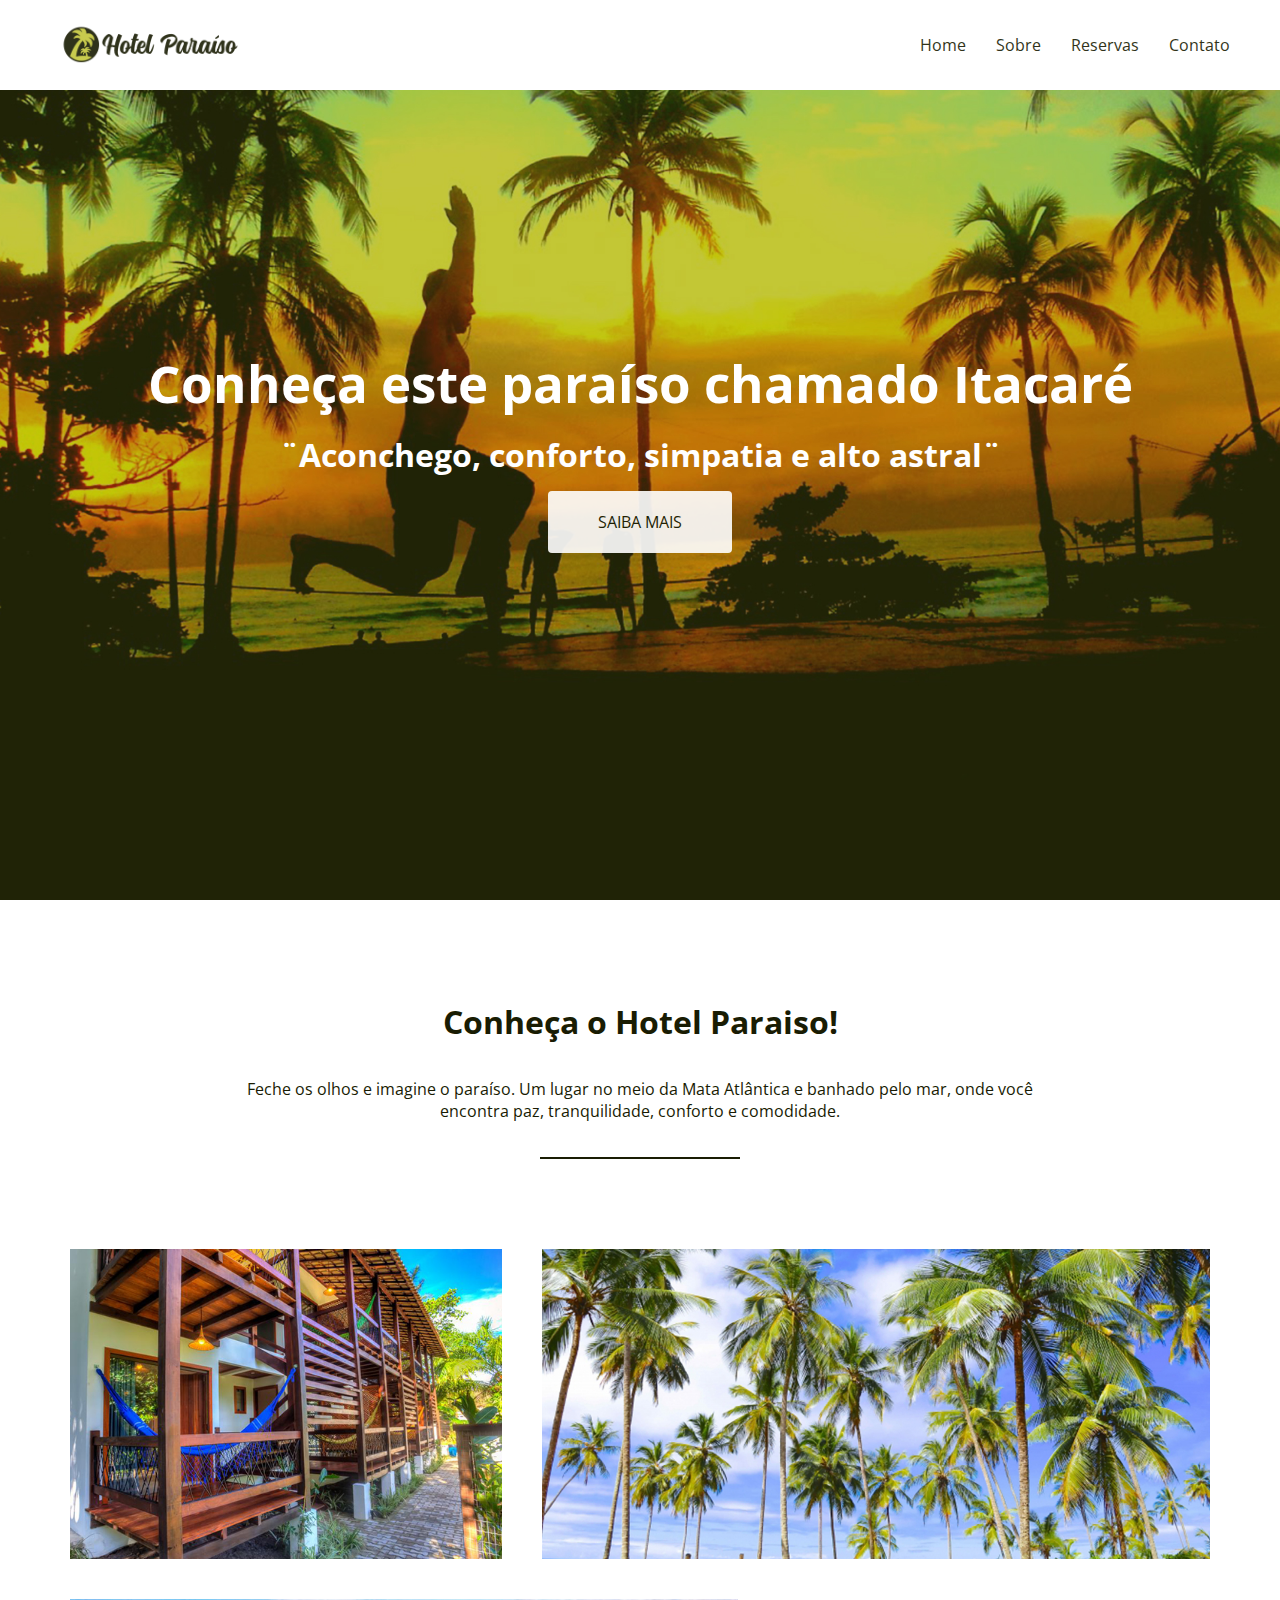
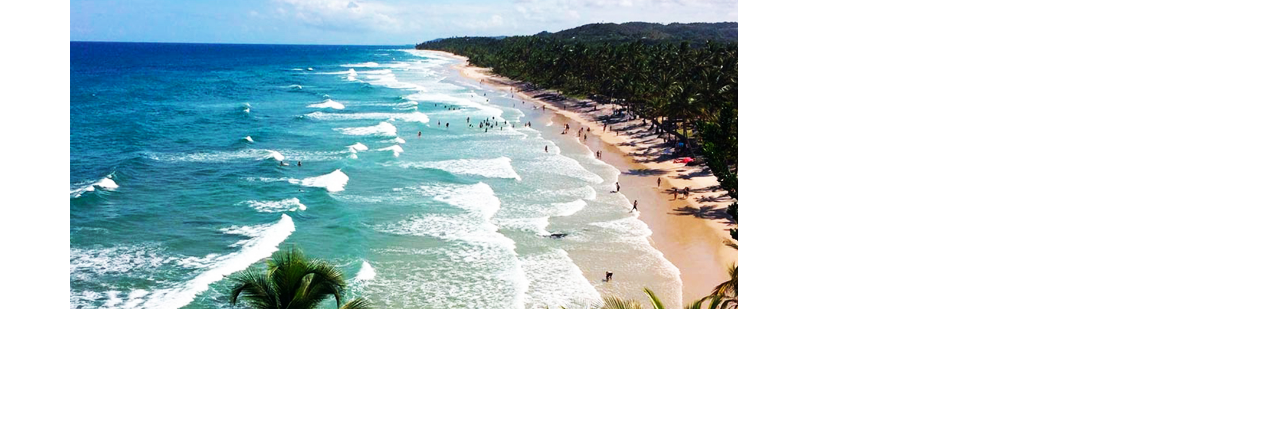
==== hotel - flexbox/index.html @ 23bb19f2 "atualizando" ====
<!DOCTYPE html>
<html lang="pt-br">
<head>
    <meta charset="UTF-8">
    <meta http-equiv="X-UA-Compatible" content="IE=edge">
    <meta name="viewport" content="width=device-width, initial-scale=1.0">
    <link href="https://fonts.googleapis.com/css2?family=Material+Symbols+Outlined" rel="stylesheet" />
    <link rel="preconnect" href="https://fonts.googleapis.com">
    <link rel="preconnect" href="https://fonts.gstatic.com" crossorigin>
    <link href="https://fonts.googleapis.com/css2?family=Open+Sans:wght@300;500;700&display=swap" rel="stylesheet">
    <title>Hotel Paraíso</title>
    <link rel="stylesheet" href="css/style.css">
</head>
<body>
    <header>
        <a href="#"><img src="img/logo.png" alt="logo Hotel Paraíso"></a>
        <nav>
            <ul>
                <li><a href="#">Home</a></li>
                <li><a href="#">Sobre</a></li>
                <li><a href="#">Reservas</a></li>
                <li><a href="#">Contato</a></li>
            </ul>
        </nav>
    </header>
    <section class="hero">
        <h1>Conheça este paraíso chamado Itacaré</h1>
        <h3>¨Aconchego, conforto, simpatia e alto astral¨</h3>
        <a class="btn" href="">Saiba mais</a>
    </section>
    <section class="conheca-o-hotel">
        <h3>Conheça o Hotel Paraiso!</h3>
        <p>Feche os olhos e imagine o paraíso. Um lugar no meio da Mata Atlântica e banhado pelo mar, onde você encontra paz, tranquilidade, conforto e comodidade.</p>
        <hr>
        <ul class="grid">
            <li class="small" style="background-image: url('img/itacare-01.jpg')"></li>
            <li class="large" style="background-image: url('img/itacare-02.jpg')"></li>
            <li class="large" style="background-image: url('img/itacare-03.jpg')"></li>
            <li class="small" style="background-image: url('img/itacare-04.jpg')"></li>   
        </ul>
    </section>
</body>
</html>
---- hotel - flexbox/css/style.css ----
@charset "UTF-8";
/* RESET */
* {
    font-family: 'Open Sans', sans-serif;
    margin: 0;
    padding: 0;
    font-size: 100%;
    box-sizing: border-box;
}
nav, ul {
    list-style: none;
}
a {
    text-decoration: none;
    cursor: pointer;
    opacity: 0.9;
}
a:hover {
    opacity: 1;
}
/* HEADER */
header {
    background-color: #fff;
    width: 100%;
    position: absolute;
    top: 0;
    left: 0;
    display:flex;
    justify-content: space-between;
    align-items: center;
    padding: 20px 50px;
}
header img {
    width: 200px;
}
header nav ul {
    display: flex;
}
header li a {
    color: #191c03;
}
header li {
    margin: 0px 15px;
}
header li:first-child {
    margin-left: 0px;
}
header li:last-child {
    margin-right: 0px;
}
@media (max-width:700px) {
    header {flex-direction: column;}
    header img {margin-bottom:15px}
}
/* Hero */
.hero {
    background-image: url(../img/hero.jpg); background-size: cover; 
    min-height: 100vh;
    color: #fff;
    display: flex;
    justify-content: center;
    align-items: center;
    flex-direction: column;
    text-align: center;
}
.hero h1 {
    font-size: 3.2rem;
    margin-bottom: 15px;
}
.hero h3 {
    font-size: 2rem; margin-bottom: 15px;
}
.hero .btn {
    background-color: #fff;
    border-radius: 4px;
    color: #191c03;
    padding: 20px 50px;
    text-transform: uppercase;
}
@media (max-width:700px) {
    .hero h1 {font-size: 2.5rem;}
    .hero h3 {font-size:1.5rem}
}
/* CONHEÇA O HOTEL */

.conheca-o-hotel {
    display: flex;
    flex-direction: column;
    align-items: center;
    padding: 100px 50px;
}
.conheca-o-hotel h3 {
    font-size: 2rem; 
    margin-bottom: 35px;
    color: #191c03;
    text-align: center;
}
.conheca-o-hotel p {
    max-width: 800px;
    margin-bottom: 35px;
    color: #191c03;
    text-align: center;
}
.conheca-o-hotel hr {
    width: 200px;
    height: 2px;
    background-color: #191c03;
    margin-bottom: 70px;
    border: none;
}
.conheca-o-hotel .grid {
    width: 100%;
    display: flex;
    flex-wrap: wrap;
}
.conheca-o-hotel .grid li {
    height: 350px;
    padding: 20px;
    border-radius: 4px;
    background-clip: content-box;
    background-size: cover;
    background-position: center;
}
.conheca-o-hotel .grid .small {
    flex-basis: 40%;
}
.conheca-o-hotel .grid .large {
    flex-basis: 60%;
}
@media (max-width:700px) {
    .conheca-o-hotel .grid ul li.small, .conheca-o-hotel .grid ul li.large {flex-basic: 100%;}
    
}
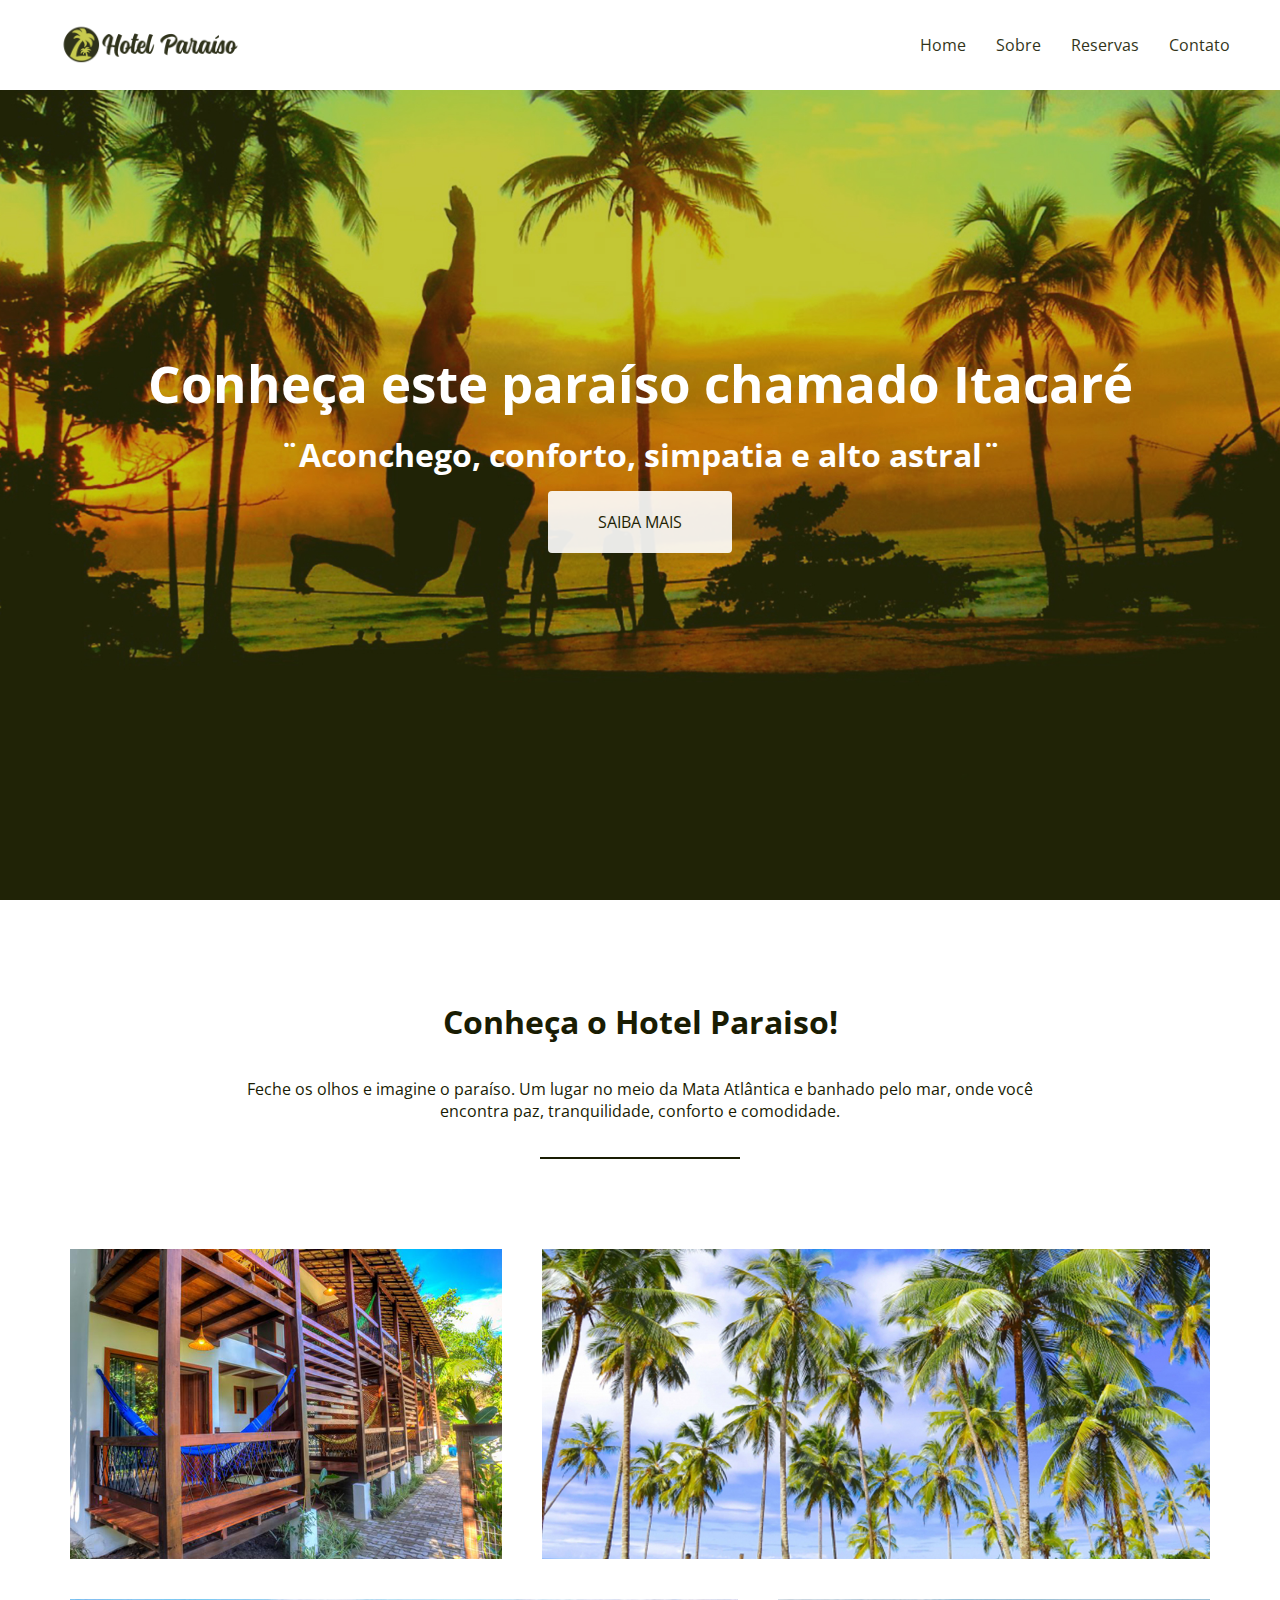
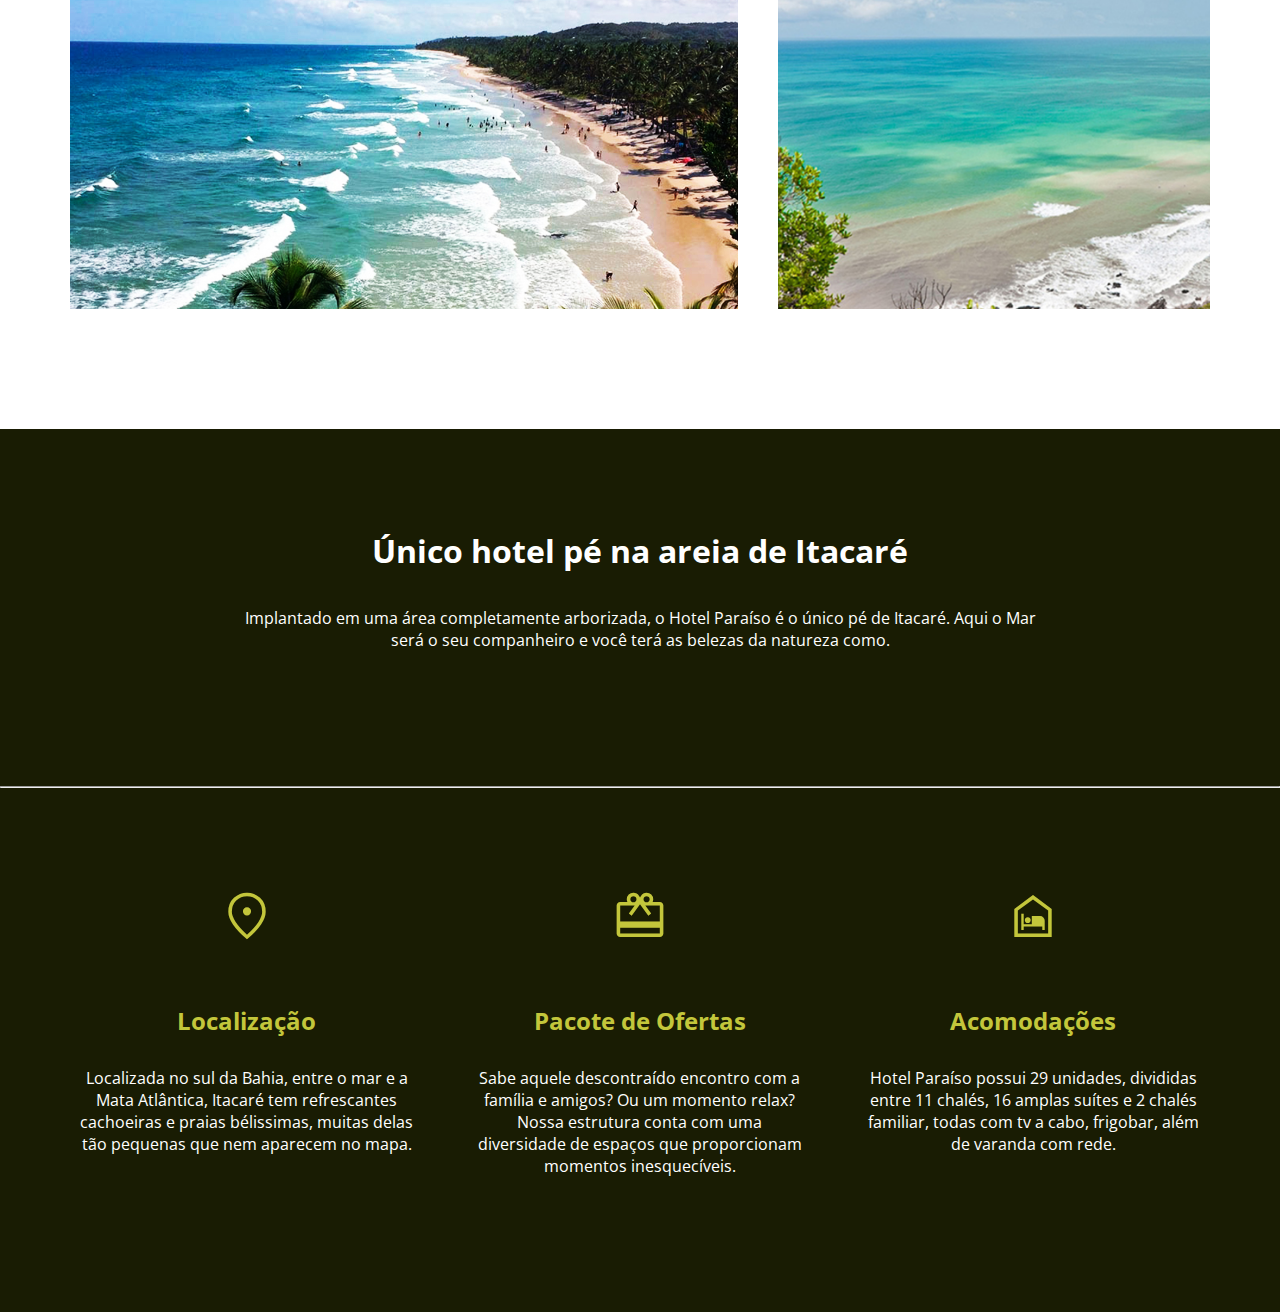
==== commit 4aab585a: "atualizando" ====
--- a/hotel - flexbox/index.html
+++ b/hotel - flexbox/index.html
@@ -39,5 +39,31 @@
             <li class="small" style="background-image: url('img/itacare-04.jpg')"></li>   
         </ul>
     </section>
+    <section class="caracteristicas">
+        <h3>Único hotel pé na areia de Itacaré</h3>
+        <p>Implantado em uma área completamente arborizada, o Hotel Paraíso é o único pé de Itacaré. Aqui o Mar será o seu companheiro e você terá as belezas da natureza como. </p>
+    </section>
+    <hr>
+    <section class="caracteristicas">
+        <ul class="grid">
+            <li>
+                <span class="material-symbols-outlined"><span class="material-symbols-outlined">location_on </span></span>
+                <h4>Localização</h4>
+                <p>Localizada no sul da Bahia, entre o mar e a Mata Atlântica, Itacaré tem refrescantes cachoeiras e praias bélissimas, muitas delas tão pequenas que nem aparecem no mapa.
+                </p>
+            </li>
+            <li>
+                <span class="material-symbols-outlined"><span class="material-symbols-outlined">redeem</span></span>
+                <h4>Pacote de Ofertas</h4>
+                <p>Sabe aquele descontraído encontro com a família e amigos? Ou um momento relax? Nossa estrutura conta com uma diversidade de espaços que proporcionam momentos inesquecíveis.
+                </p>
+            </li>
+            <li><span class="material-symbols-outlined"><span class="material-symbols-outlined">night_shelter</span></span>
+                <h4>Acomodações</h4>
+                <p>Hotel Paraíso possui 29 unidades, divididas entre 11 chalés, 16 amplas suítes e 2 chalés familiar, todas com tv a cabo, frigobar, além de varanda com rede.
+                </p>
+            </li>
+        </ul>
+    </section>
 </body>
 </html>--- a/hotel - flexbox/css/style.css
+++ b/hotel - flexbox/css/style.css
@@ -128,6 +128,62 @@
     flex-basis: 60%;
 }
 @media (max-width:700px) {
-    .conheca-o-hotel .grid ul li.small, .conheca-o-hotel .grid ul li.large {flex-basic: 100%;}
-    
+    .conheca-o-hotel .grid .small, .conheca-o-hotel .grid .large {flex-basic: 100%;}
+}
+
+/* CARACTERISTICAS */
+
+.caracteristicas {
+    background-color: #191c03;
+    display: flex;
+    flex-direction: column;
+    align-items: center;
+    padding: 100px 50px;
+}
+
+.caracteristicas h3 {
+    font-size: 2rem;
+    margin-bottom: 35px;
+    color: #fff;
+    text-align: center;
+}
+
+.caracteristicas p {
+    max-width: 800px;
+    margin-bottom: 35px;
+    color: #fff;
+    text-align: center;
+}
+
+.caracteristicas hr {
+    width: 200px;
+    height: 2px;
+    background-color: #fff;
+    margin-bottom: 70px;
+    border: none;
+}
+
+.caracteristicas .grid {
+    width: 100%;
+    display: flex;
+}
+.caracteristicas .grid li {
+    padding: 0 30px;
+    text-align: center;
+}
+.caracteristicas .grid li span {
+    color: #c3c63b; 
+    font-size: 3.5rem;
+    margin-bottom: 30px;
+}
+.caracteristicas .grid li h4 {
+    font-size: 1.5rem;
+    color: #c3c63b;
+    margin-bottom: 30px;
+}
+.caracteristicas .grid li p {
+    color: #fff;
+}
+@media (max-width:850px) {
+    .caracteristicas .grid {flex-direction: column;}
 }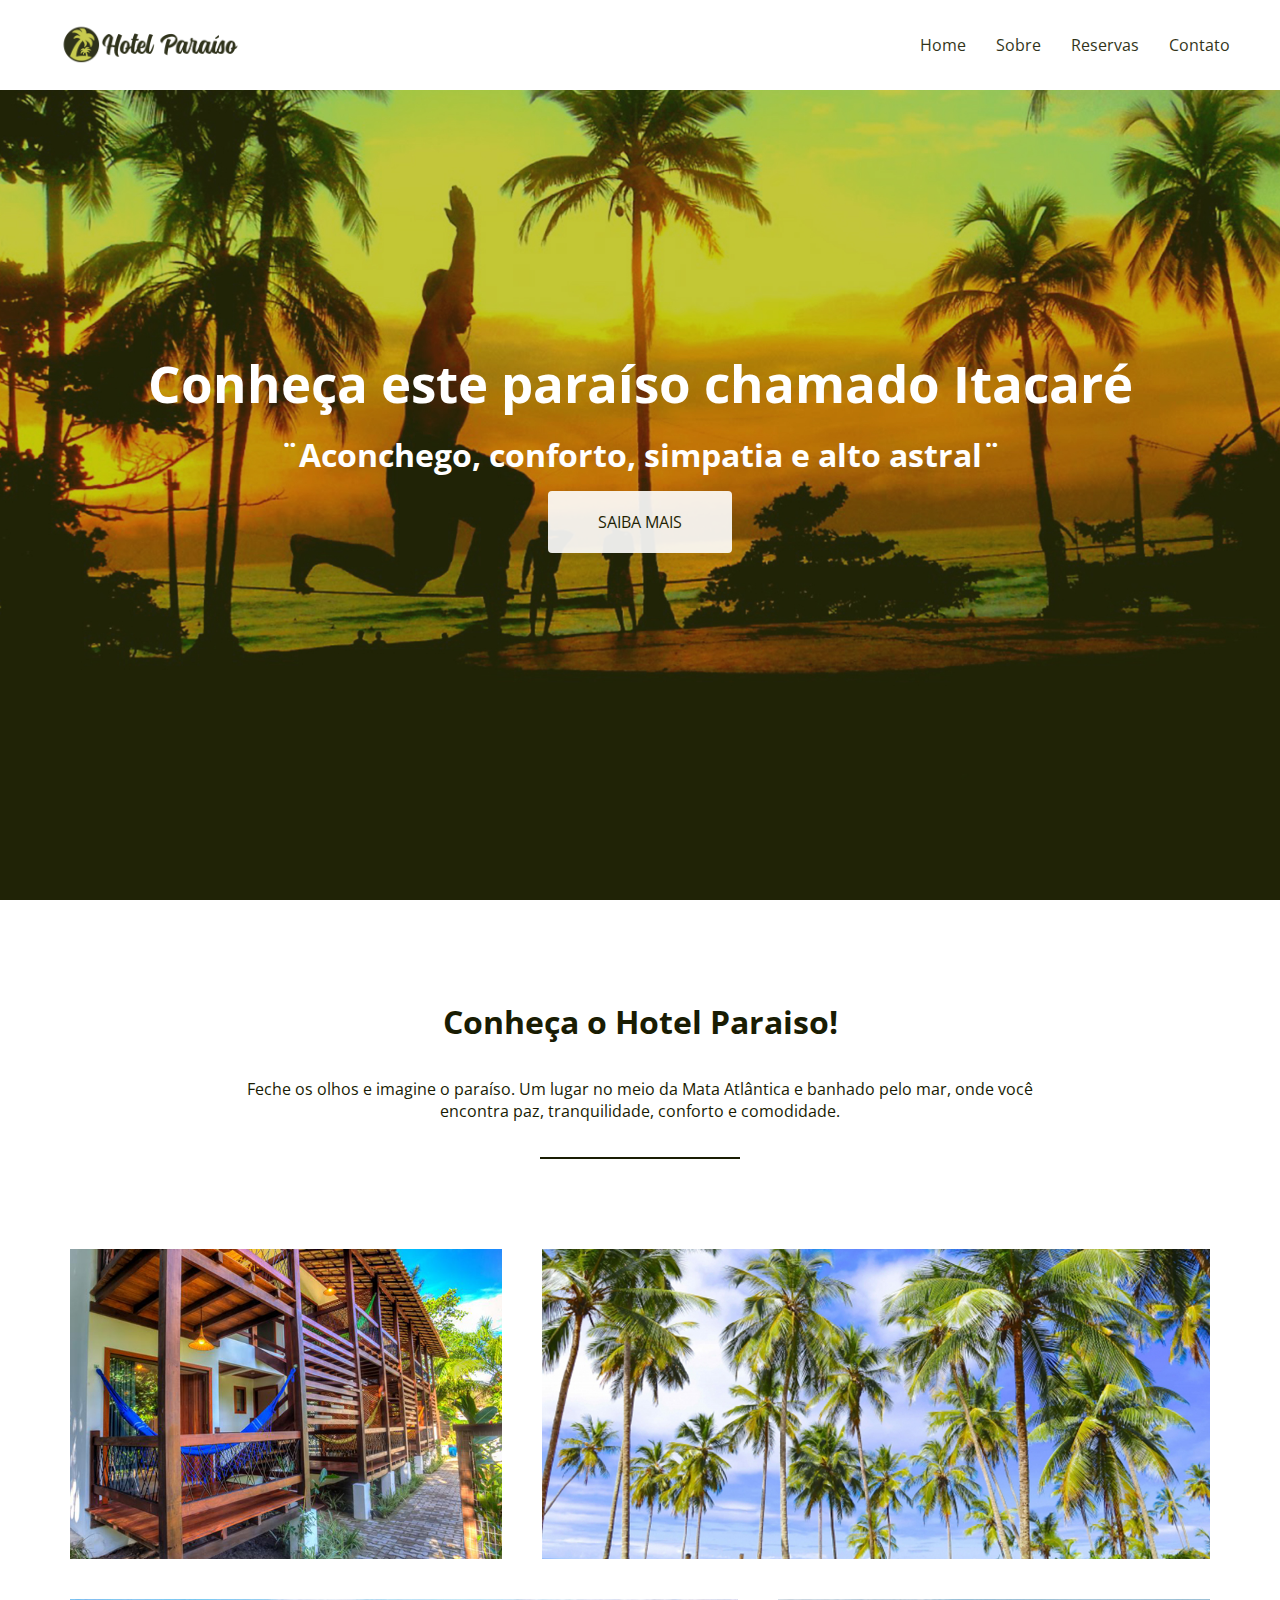
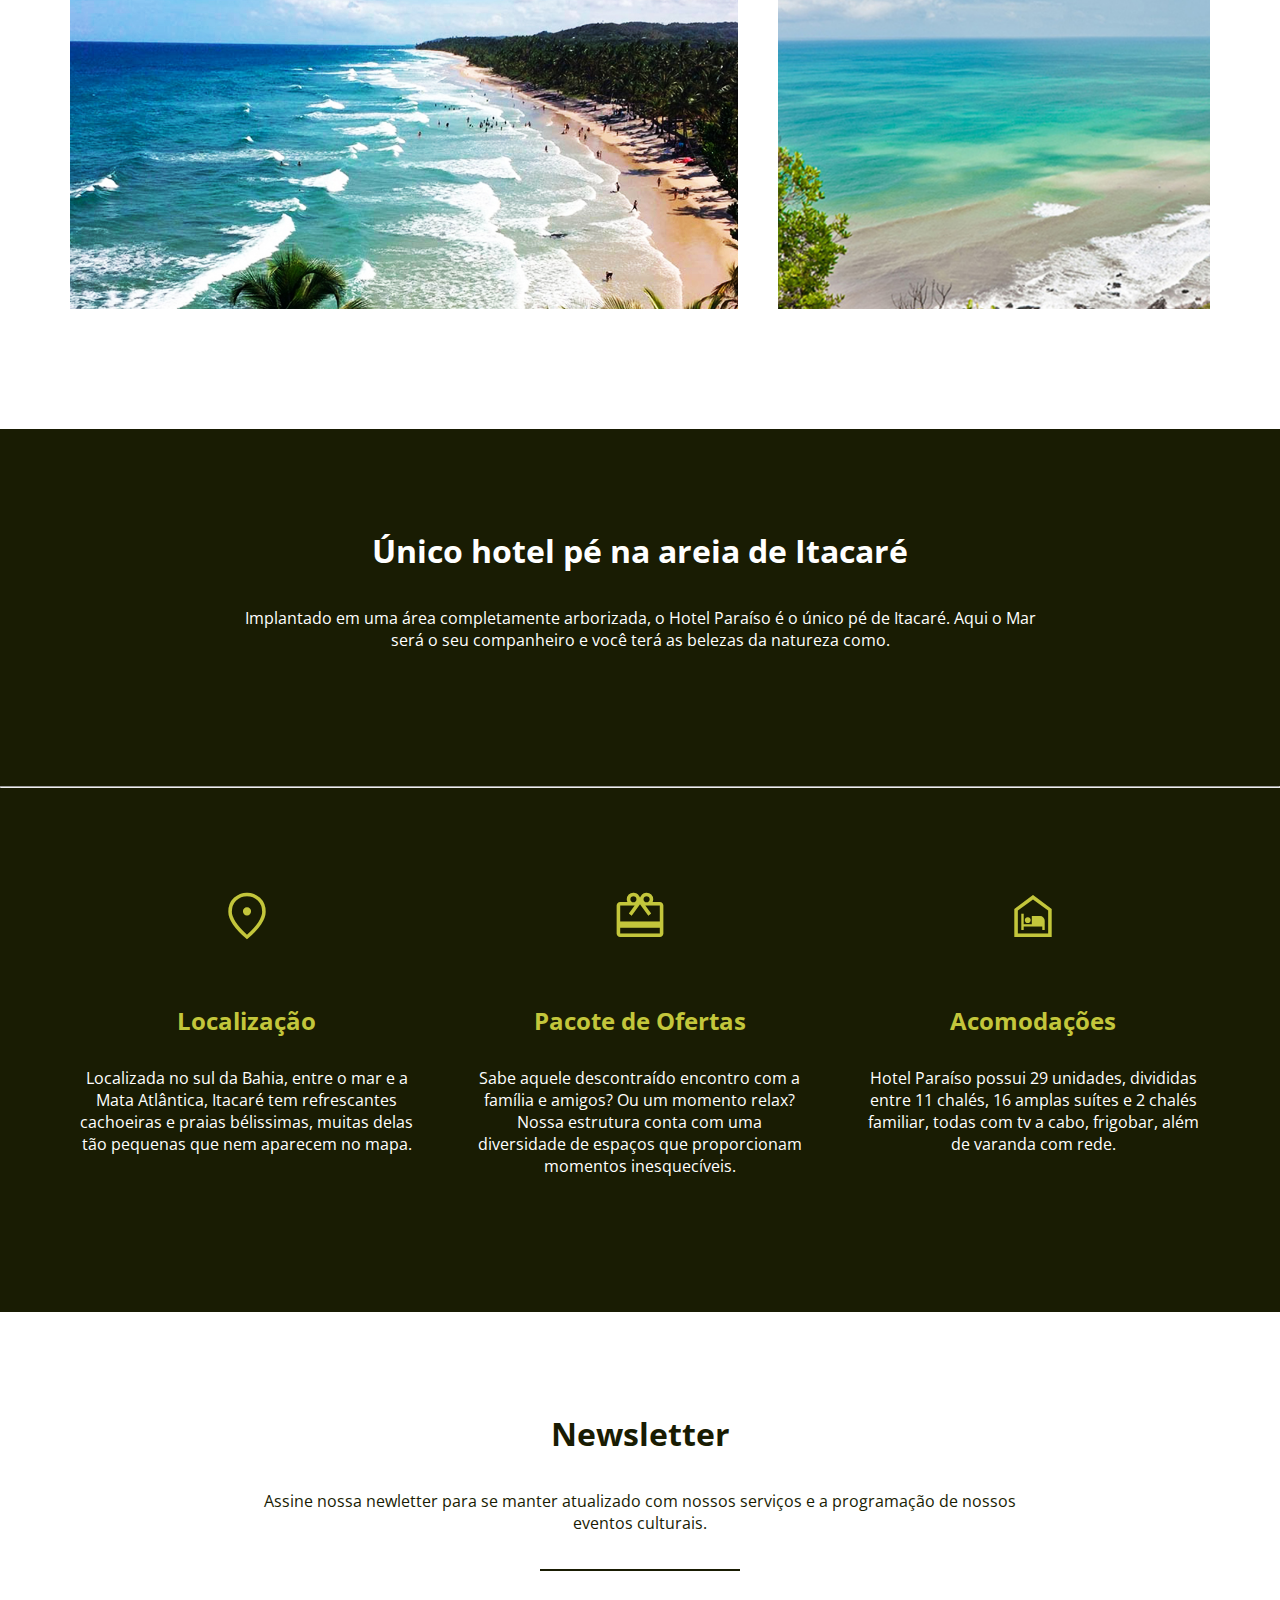
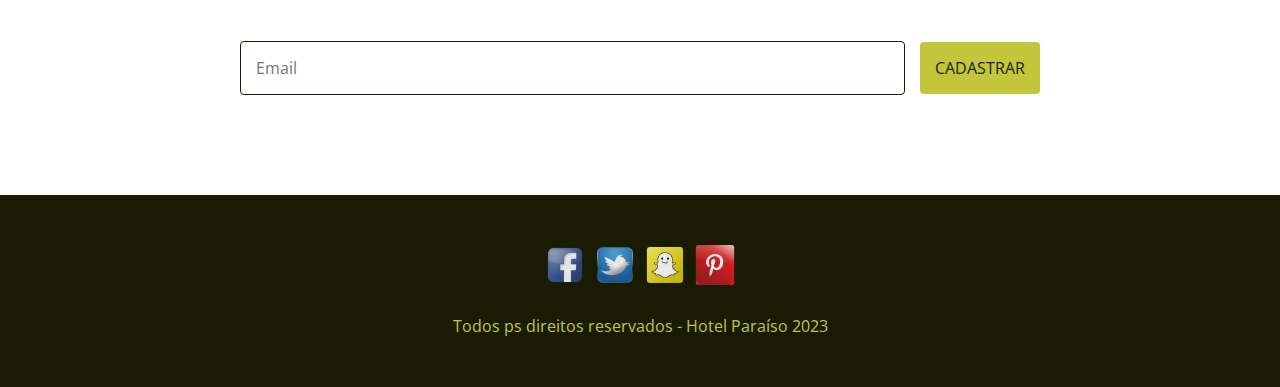
==== commit eaf91afd: "Finalizado o site teste" ====
--- a/hotel - flexbox/index.html
+++ b/hotel - flexbox/index.html
@@ -65,5 +65,23 @@
             </li>
         </ul>
     </section>
+    <section class="newsletter">
+        <h3>Newsletter</h3>
+        <p>Assine nossa newletter para se manter atualizado com nossos serviços e a programação de nossos eventos culturais.</p>
+        <hr>
+        <form action="">
+            <input type="text" placeholder="Email"  name="email" id="email">
+            <button> Cadastrar</button>
+        </form>
+    </section>
+    <footer>
+        <ul>
+            <li><a href="#"><img src="img/face.png" alt="logo facebook"></a></li>
+            <li><a href="#"><img src="img/twitter.png" alt="logo twitter"></a></li>
+            <li><a href="#"><img src="img/snapchat.png" alt="logo snapchat"></a></li>
+            <li><a href="#"><img src="img/Pinterest.png" alt="logo pinterest"></a></li>
+        </ul>
+        <p>Todos ps direitos reservados - Hotel Paraíso 2023</p>
+    </footer>
 </body>
 </html>--- a/hotel - flexbox/css/style.css
+++ b/hotel - flexbox/css/style.css
@@ -186,4 +186,90 @@
 }
 @media (max-width:850px) {
     .caracteristicas .grid {flex-direction: column;}
-}+}
+
+/* NEWSLETTER */
+
+.newsletter {
+    display: flex;
+    flex-direction: column;
+    align-items: center;
+    padding: 100px 50px;
+}
+.newsletter h3 {
+    font-size: 2rem;
+    margin-bottom: 35px;
+    color: #191c03;
+    text-align: center;
+}
+.newsletter p {
+    max-width: 800px;
+    margin-bottom: 35px;
+    color: #191c03;
+    text-align: center;
+}
+.newsletter hr {
+    width: 200px;
+    height: 2px;
+    background-color: #191c03;
+    margin-bottom: 70px;
+    border: none;
+}
+.newsletter form {
+    display: flex;
+    align-items: center;
+    justify-content: center;
+    flex-wrap: wrap;
+    width: 80%;
+    max-width: 800px;
+}
+.newsletter input {
+    padding: 15px;
+    border: 1px solid #191c03;
+    border-radius: 4px;
+    margin-right: 15px;
+    flex: 1;
+}
+.newsletter button {
+    padding: 15px;
+    background-color: #c3c63b;
+    color: #191c03;
+    text-transform: uppercase;
+    border: none;
+    border-radius: 4px;
+    cursor: pointer;
+}
+@media (max-width:700px) {
+    .newsletter input {
+        flex-basis: 100%; margin-bottom: 15px;
+    }
+    }
+
+/* FOOTER */
+
+footer {
+    display: flex; 
+    flex-direction: column;
+    background-color: #191c03;
+    padding: 50px 0px;
+    align-items: center;
+}
+footer ul {
+    display: flex;
+    margin-bottom: 25px;
+}
+footer ul li{
+    margin-right: 10px;
+}
+footer ul li:last-child {
+    margin-right: 0px;
+}
+footer img {
+    width: 40px;
+}
+footer p {
+    color: #c3c63b;
+    text-align: center;
+}
+
+
